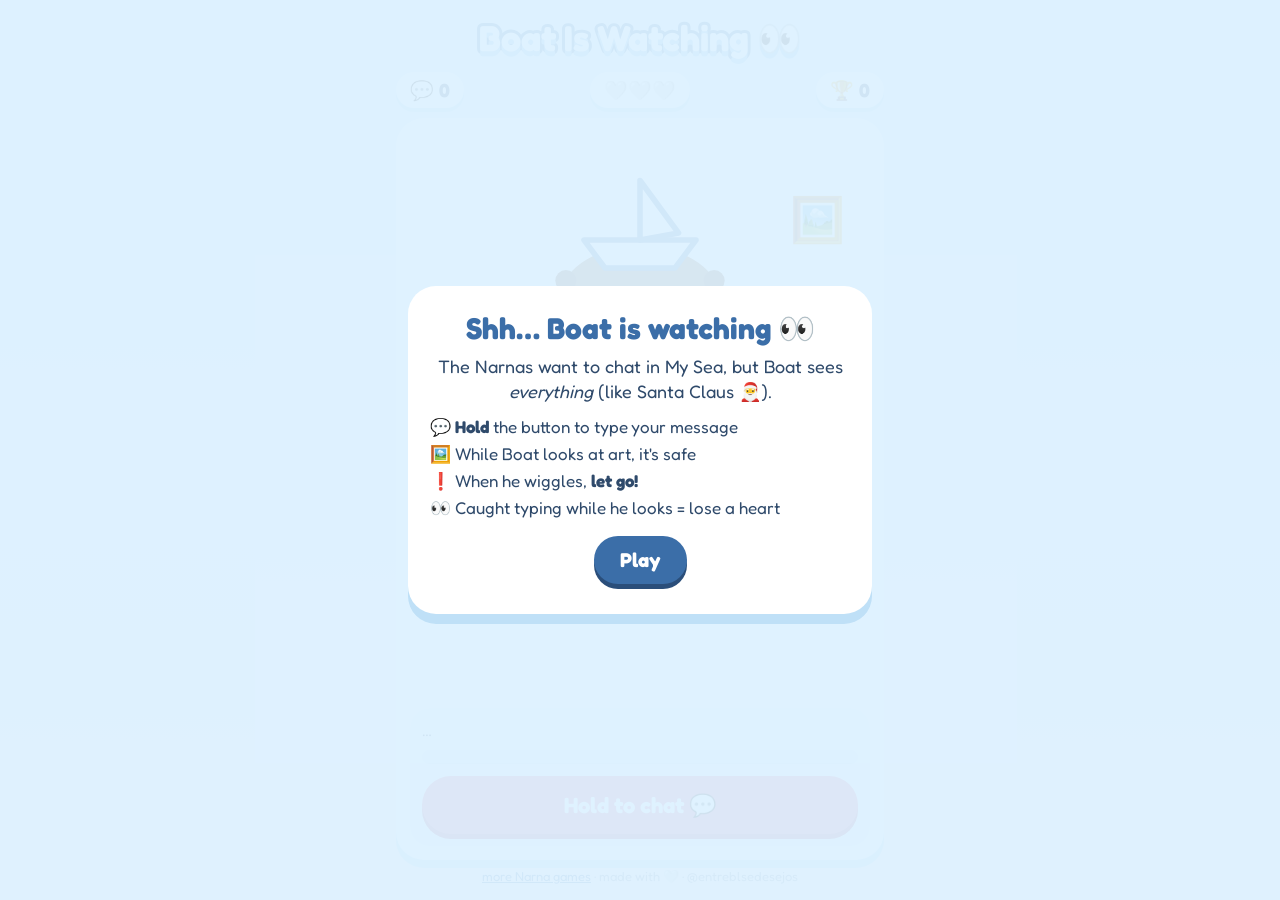
==== boat-is-watching/index.html @ 4c750a0a "Add Boat Is Watching game Co-Authored-By: Claude Opus 5.5 <noreply@anthropic.com> Claude-Session: ht" ====
<!doctype html><html lang="en"><head><meta charset="utf-8"><meta name="viewport" content="width=device-width, initial-scale=1, viewport-fit=cover">
<meta property="og:title" content="Boat Is Watching 👀🦦"><meta property="og:description" content="Chat with the Narnas… but stop when Boat looks!">
<title>Boat Is Watching</title>
<link rel="stylesheet" href="https://fonts.googleapis.com/css2?family=Fredoka:wght@400;600;700&display=swap">
<style>
:root{--ink:#2F4A6B;--blue:#3B6EA8;--pink:#E8638F;color-scheme:light}
[hidden]{display:none!important}
html,body{height:100%;margin:0}
body{font-family:Fredoka,ui-rounded,system-ui,sans-serif;color:var(--ink);background:linear-gradient(180deg,#DDF2FF,#FFF0F5);-webkit-user-select:none;user-select:none;touch-action:manipulation;overflow:hidden}
#app{max-width:520px;margin:0 auto;height:100%;display:flex;flex-direction:column;padding:calc(12px + env(safe-area-inset-top,0px)) 16px 16px;box-sizing:border-box}
h1{margin:4px 0 2px;text-align:center;font-weight:700;font-size:36px;color:#fff;-webkit-text-stroke:6px var(--blue);paint-order:stroke fill;text-shadow:0 5px 0 #8EC3EC}
.hud{display:flex;justify-content:space-between;align-items:center;margin:10px 0;font-weight:600;font-size:19px}
.pill{background:#fff;border-radius:999px;padding:6px 14px;box-shadow:0 4px 0 #BFE0F7}
#stage{position:relative;flex:1;min-height:0;background:#fff;border-radius:28px;box-shadow:0 8px 0 #BFE0F7;overflow:hidden}
#boat{position:absolute;left:50%;top:6%;width:62%;max-width:280px;transform:translateX(-50%);transition:transform .12s}
#boat svg{width:100%;height:auto;display:block}
#boat.shake{animation:wig .25s infinite}@keyframes wig{0%,100%{transform:translateX(-50%) rotate(0)}25%{transform:translateX(-50%) rotate(-5deg)}75%{transform:translateX(-50%) rotate(5deg)}}
#bubble{position:absolute;left:50%;top:2%;transform:translateX(-50%);background:#fff;border:3px solid var(--blue);border-radius:16px;padding:4px 12px;font-weight:700;color:var(--blue);font-size:17px;white-space:nowrap;z-index:2}
#art{position:absolute;right:8%;top:10%;font-size:44px}
#status{position:absolute;left:0;right:0;top:58%;text-align:center;font-weight:700;font-size:22px}
.chat{position:absolute;left:14px;right:14px;bottom:14px;background:#F2F8FE;border-radius:20px;padding:12px}
.msg{font-size:16px;min-height:22px;margin-bottom:8px}
.bar{height:14px;background:#DCEAF7;border-radius:999px;overflow:hidden}
.fill{height:100%;width:0;background:linear-gradient(90deg,#7CC4F2,#3B6EA8);border-radius:999px}
#hold{margin-top:12px;width:100%;font-family:inherit;font-weight:700;font-size:22px;border:0;border-radius:999px;padding:16px;background:var(--pink);color:#fff;box-shadow:0 5px 0 #B8456B;touch-action:none}
#hold.on{background:#D04C78;transform:translateY(3px);box-shadow:0 2px 0 #B8456B}
.ov{position:fixed;inset:0;display:flex;align-items:center;justify-content:center;background:rgba(221,242,255,.93);z-index:10;padding:16px}
.card{background:#fff;border-radius:28px;padding:24px 22px;max-width:420px;width:100%;text-align:center;box-shadow:0 10px 0 #BFE0F7}
.card h2{margin:0 0 8px;font-size:30px;color:var(--blue)}
.card p{margin:8px 0;font-size:18px;line-height:1.4}
.rules{text-align:left;font-size:17px;margin:12px 0}.rules div{margin:6px 0}
.btn{font-family:inherit;font-weight:700;font-size:20px;border:0;border-radius:999px;padding:12px 26px;background:var(--blue);color:#fff;box-shadow:0 5px 0 #2A4E7A;cursor:pointer;margin:6px}
.btn.alt{background:#fff;color:var(--blue);border:3px solid var(--blue);box-shadow:0 5px 0 #BFE0F7}
.big{font-size:64px;font-weight:700;color:var(--pink);line-height:1}
.foot{text-align:center;font-size:13px;color:#7D8DA3;margin-top:8px}.foot a{color:var(--blue)}
</style></head><body>
<div id="app">
 <h1>Boat Is Watching 👀</h1>
 <div class="hud"><span class="pill">💬 <b id="sc">0</b></span><span class="pill" id="lives">🤍🤍🤍</span><span class="pill">🏆 <b id="best">0</b></span></div>
 <div id="stage">
  <div id="bubble" hidden></div>
  <div id="art">🖼️</div>
  <div id="boat"></div>
  <div id="status"></div>
  <div class="chat"><div class="msg" id="msg">…</div><div class="bar"><div class="fill" id="fill"></div></div>
   <button id="hold">Hold to chat 💬</button></div>
 </div>
 <div class="foot"><a href="../narna-games/">more Narna games</a> · made with 🤍 · @entreblsedesejos</div>
</div>
<div class="ov" id="start"><div class="card">
 <h2>Shh… Boat is watching 👀</h2>
 <p>The Narnas want to chat in My Sea, but Boat sees <i>everything</i> (like Santa Claus 🎅).</p>
 <div class="rules">
  <div>💬 <b>Hold</b> the button to type your message</div>
  <div>🖼️ While Boat looks at art, it's safe</div>
  <div>❗ When he wiggles, <b>let go!</b></div>
  <div>👀 Caught typing while he looks = lose a heart</div>
 </div>
 <button class="btn" id="go">Play</button>
</div></div>
<div class="ov" id="end" hidden><div class="card">
 <h2 id="title">Caught!</h2><div class="big" id="final">0</div><p id="emsg"></p>
 <button class="btn" id="again">Play again</button><button class="btn alt" id="copy">Copy score</button>
 <p id="copied" style="font-size:14px;color:#7D8DA3" hidden>Copied! Paste it in My Sea 🦦</p>
</div></div>
<script>
const BR='#8E5F3D', DK='#73492D', CR='#EED6B6', INK='#2A1A10', BL='#F59FAE', BLUE='#3B6EA8';
const heart=(x,y,s,c)=>`<path transform="translate(${x} ${y}) scale(${s})" d="M0 8 C-14 -6 -6 -20 0 -10 C6 -20 14 -6 0 8Z" fill="${c}"/>`;

function eyes(t){
  const L=-44,R=44,Y=-78;
  if(t==='happy') return `<path d="M${L-13} ${Y+4} Q${L} ${Y-12} ${L+13} ${Y+4}" fill="none" stroke="${INK}" stroke-width="7" stroke-linecap="round"/><path d="M${R-13} ${Y+4} Q${R} ${Y-12} ${R+13} ${Y+4}" fill="none" stroke="${INK}" stroke-width="7" stroke-linecap="round"/>`;
  if(t==='sleep') return `<path d="M${L-13} ${Y-2} Q${L} ${Y+10} ${L+13} ${Y-2}" fill="none" stroke="${INK}" stroke-width="7" stroke-linecap="round"/><path d="M${R-13} ${Y-2} Q${R} ${Y+10} ${R+13} ${Y-2}" fill="none" stroke="${INK}" stroke-width="7" stroke-linecap="round"/>`;
  if(t==='heart') return heart(L,Y,1.6,'#E84A7F')+heart(R,Y,1.6,'#E84A7F');
  if(t==='teary') return `<ellipse cx="${L}" cy="${Y}" rx="15" ry="16" fill="${INK}"/><circle cx="${L+5}" cy="${Y-6}" r="6" fill="#fff"/><circle cx="${L-5}" cy="${Y+6}" r="3" fill="#fff"/>
     <ellipse cx="${R}" cy="${Y}" rx="15" ry="16" fill="${INK}"/><circle cx="${R+5}" cy="${Y-6}" r="6" fill="#fff"/><circle cx="${R-5}" cy="${Y+6}" r="3" fill="#fff"/>
     <path d="M${L-8} ${Y+18} q-6 14 0 20 q6 -6 0 -20z" fill="#7CC4F2"/><path d="M${R+8} ${Y+18} q-6 14 0 20 q6 -6 0 -20z" fill="#7CC4F2"/>`;
  if(t==='wink') return `<ellipse cx="${L}" cy="${Y}" rx="11" ry="12" fill="${INK}"/><circle cx="${L+4}" cy="${Y-4}" r="4" fill="#fff"/><path d="M${R-13} ${Y+4} Q${R} ${Y-12} ${R+13} ${Y+4}" fill="none" stroke="${INK}" stroke-width="7" stroke-linecap="round"/>`;
  return `<ellipse cx="${L}" cy="${Y}" rx="11" ry="12" fill="${INK}"/><circle cx="${L+4}" cy="${Y-4}" r="4" fill="#fff"/><ellipse cx="${R}" cy="${Y}" rx="11" ry="12" fill="${INK}"/><circle cx="${R+4}" cy="${Y-4}" r="4" fill="#fff"/>`;
}
function mouth(t){
  if(t==='open') return `<path d="M-14 -26 Q0 -2 14 -26 Z" fill="#C2405E" stroke="${INK}" stroke-width="4" stroke-linejoin="round"/>`;
  if(t==='sad') return `<path d="M-12 -18 Q0 -28 12 -18" fill="none" stroke="${INK}" stroke-width="4" stroke-linecap="round"/>`;
  return `<path d="M-15 -22 Q-7 -12 0 -24 Q7 -12 15 -22" fill="none" stroke="${INK}" stroke-width="4" stroke-linecap="round"/>`;
}
function paws(t){
  if(t==='wave') return `<path d="M70 20 Q120 -10 130 -70" stroke="${BR}" stroke-width="44" stroke-linecap="round" fill="none"/><ellipse cx="132" cy="-80" rx="26" ry="22" fill="${DK}"/><ellipse cx="-45" cy="30" rx="26" ry="20" fill="${DK}"/>
     <path d="M160 -110 q14 -6 20 6 M166 -78 q16 0 18 12" stroke="${BLUE}" stroke-width="8" stroke-linecap="round" fill="none"/>`;
  if(t==='heart') return heart(0,62,7,'#F06292')+`<ellipse cx="-58" cy="50" rx="26" ry="21" fill="${DK}"/><ellipse cx="58" cy="50" rx="26" ry="21" fill="${DK}"/>`;
  if(t==='wai') return `<ellipse cx="-13" cy="10" rx="18" ry="34" fill="${DK}" transform="rotate(-6 -13 10)"/><ellipse cx="13" cy="10" rx="18" ry="34" fill="${DK}" transform="rotate(6 13 10)"/>`;
  if(t==='shell') return `<g transform="translate(0 55) scale(1.6)"><path d="M0 -26 L-30 14 Q0 30 30 14 Z" fill="#FFB7C9" stroke="#F08AA6" stroke-width="3" stroke-linejoin="round"/><path d="M0 -26 L-15 18 M0 -26 L0 22 M0 -26 L15 18" stroke="#F08AA6" stroke-width="3"/></g><ellipse cx="-50" cy="45" rx="26" ry="21" fill="${DK}"/><ellipse cx="50" cy="45" rx="26" ry="21" fill="${DK}"/>`;
  if(t==='face') return `<ellipse cx="-80" cy="-30" rx="26" ry="22" fill="${DK}"/><ellipse cx="80" cy="-30" rx="26" ry="22" fill="${DK}"/>`;
  return `<ellipse cx="-45" cy="30" rx="26" ry="20" fill="${DK}"/><ellipse cx="45" cy="30" rx="26" ry="20" fill="${DK}"/>`;
}
function otter(o){
  return `<g>
   <ellipse cx="0" cy="80" rx="112" ry="108" fill="${BR}"/>
   <ellipse cx="0" cy="95" rx="74" ry="78" fill="${CR}"/>
   <ellipse cx="-60" cy="178" rx="34" ry="18" fill="${DK}"/><ellipse cx="60" cy="178" rx="34" ry="18" fill="${DK}"/>
   <ellipse cx="0" cy="-58" rx="118" ry="84" fill="${BR}"/>
   <circle cx="-106" cy="-92" r="15" fill="${DK}"/><circle cx="-106" cy="-92" r="7" fill="#D2A07A"/>
   <circle cx="106" cy="-92" r="15" fill="${DK}"/><circle cx="106" cy="-92" r="7" fill="#D2A07A"/>
   <path d="M-100 -30 Q-96 22 0 22 Q96 22 100 -30 Q70 -62 0 -60 Q-70 -62 -100 -30Z" fill="${CR}"/>
   ${eyes(o.eyes)}
   <ellipse cx="-74" cy="-34" rx="17" ry="9" fill="${BL}" opacity="${o.blush||.75}"/><ellipse cx="74" cy="-34" rx="17" ry="9" fill="${BL}" opacity="${o.blush||.75}"/>
   <ellipse cx="0" cy="-44" rx="19" ry="12" fill="${INK}"/>
   ${mouth(o.mouth)}
   <g stroke="#9C7656" stroke-width="3" stroke-linecap="round"><path d="M-34 -30 L-82 -40 M-34 -22 L-84 -20 M-34 -14 L-78 -2"/><path d="M34 -30 L82 -40 M34 -22 L84 -20 M34 -14 L78 -2"/></g>
   ${paws(o.paws)}
   ${o.hat||''}
  </g>`;
}
const water=`<path d="M-190 140 Q-142 115 -95 140 T0 140 T95 140 T190 140 Q200 200 150 215 Q0 235 -150 215 Q-200 200 -190 140Z" fill="#5DA9E6"/><path d="M-190 140 Q-142 115 -95 140 T0 140 T95 140 T190 140" fill="none" stroke="#fff" stroke-width="7" stroke-linecap="round"/>`;
const nightcap=`<path d="M-70 -128 Q-10 -230 80 -190 Q40 -160 70 -125 Z" fill="#7FA8E0"/><circle cx="84" cy="-192" r="16" fill="#fff"/><path d="M-80 -128 Q0 -150 80 -128" stroke="#fff" stroke-width="16" stroke-linecap="round" fill="none"/>`;


const boatHat=`<g transform="translate(0 -150)"><path d="M-80 0 L80 0 L50 40 L-50 40Z" fill="#fff" stroke="#3B6EA8" stroke-width="8" stroke-linejoin="round"/><path d="M0 0 L0 -85 L55 -10Z" fill="#fff" stroke="#3B6EA8" stroke-width="8" stroke-linejoin="round"/></g>`;
const V='viewBox="-200 -260 400 460" xmlns="http://www.w3.org/2000/svg"';
const BACK=`<svg ${V}><ellipse cx="0" cy="80" rx="112" ry="108" fill="${BR}"/><ellipse cx="-60" cy="178" rx="34" ry="18" fill="${DK}"/><ellipse cx="60" cy="178" rx="34" ry="18" fill="${DK}"/><ellipse cx="0" cy="-58" rx="118" ry="84" fill="${BR}"/><circle cx="-106" cy="-92" r="15" fill="${DK}"/><circle cx="106" cy="-92" r="15" fill="${DK}"/><path d="M90 120 Q190 110 170 30" stroke="${DK}" stroke-width="34" fill="none" stroke-linecap="round"/>${boatHat}</svg>`;
const FRONT=`<svg ${V}>${otter({eyes:'normal',mouth:'smile',paws:'default',hat:boatHat})}</svg>`;
const CAUGHT=`<svg ${V}>${otter({eyes:'happy',mouth:'open',paws:'face',hat:boatHat,blush:1})}</svg>`;
const msgs=["Boat is so cute today 🥹","Did you see his new photo?? 😭","I'm not crying, you're crying","Hi Boat! 👋 (he left again)","Narna forever 🦦🤍","Who's going to the next fanmeeting?","That smile should be illegal","Let's plan a group trip ✈️","Otters hold hands while sleeping 🥺","Look at this wallpaper I made…","Shh he's online","Has anyone eaten yet? 🍜"];
const $=id=>document.getElementById(id);
let best=0;try{best=+localStorage.getItem('boatWatchBest')||0}catch(e){} $('best').textContent=best;
let state='away',score=0,lives=3,prog=0,holding=false,running=false,t0=0,tState=0,stateDur=0,elapsed=0,raf=0,last=0,msg='';
function setBoat(s){state=s;tState=0;
 if(s==='away'){$('boat').innerHTML=BACK;$('boat').classList.remove('shake');$('art').hidden=false;$('status').textContent='🖼️ looking at art…';$('status').style.color='#7D8DA3';$('bubble').hidden=true;stateDur=1200+Math.random()*2200-Math.min(800,elapsed*15);}
 if(s==='warn'){$('boat').classList.add('shake');$('status').textContent='❗ he\'s turning…';$('status').style.color='#E0A800';stateDur=Math.max(260,650-elapsed*10);}
 if(s==='watch'){$('boat').classList.remove('shake');$('boat').innerHTML=FRONT;$('art').hidden=true;$('status').textContent='👀 Boat is watching';$('status').style.color='#E8638F';stateDur=900+Math.random()*1300;}
}
function newMsg(){msg=msgs[Math.floor(Math.random()*msgs.length)];prog=0;render()}
function render(){const n=Math.round(msg.length*prog);$('msg').textContent=(msg.slice(0,n)||'…')+(holding&&prog<1?'|':'');$('fill').style.width=(prog*100)+'%';}
function caught(){lives--;$('lives').textContent='🤍'.repeat(Math.max(0,lives))+'🖤'.repeat(3-Math.max(0,lives));$('boat').innerHTML=CAUGHT;$('bubble').textContent=['I see 👀','5555 🤣','Caught you!','I see everything 🎅'][Math.floor(Math.random()*4)];$('bubble').hidden=false;holding=false;$('hold').classList.remove('on');prog=Math.max(0,prog-0.4);render();
 if(lives<=0){setTimeout(end,700)}else{state='pause';tState=0;stateDur=1100;}}
function loop(ts){if(!running)return;const dt=Math.min(50,ts-(last||ts));last=ts;tState+=dt;elapsed+=dt/1000;
 if(state==='pause'&&tState>stateDur){setBoat('away')}
 if(state==='away'&&tState>stateDur)setBoat('warn');
 else if(state==='warn'&&tState>stateDur)setBoat('watch');
 else if(state==='watch'){if(holding){caught()}else if(tState>stateDur)setBoat('away')}
 if(holding&&state!=='watch'&&state!=='pause'){prog+=dt/(1600+msg.length*20);if(prog>=1){score++;$('sc').textContent=score;$('status').textContent='✅ sent!';newMsg();}}
 render();raf=requestAnimationFrame(loop);}
const down=e=>{e.preventDefault();if(!running)return;holding=true;$('hold').classList.add('on')};
const up=e=>{holding=false;$('hold').classList.remove('on')};
$('hold').addEventListener('pointerdown',down);addEventListener('pointerup',up);addEventListener('pointercancel',up);
addEventListener('keydown',e=>{if(e.code==='Space'){down(e)}});addEventListener('keyup',e=>{if(e.code==='Space')up(e)});
function start(){score=0;lives=3;elapsed=0;last=0;$('sc').textContent=0;$('lives').textContent='🤍🤍🤍';$('start').hidden=true;$('end').hidden=true;$('copied').hidden=true;newMsg();setBoat('away');running=true;raf=requestAnimationFrame(loop);}
function end(){running=false;cancelAnimationFrame(raf);holding=false;
 if(score>best){best=score;try{localStorage.setItem('boatWatchBest',best)}catch(e){};$('best').textContent=best}
 $('final').textContent=score;
 const m=score>=12?['Master of sneaky chats 🥷','Boat never stood a chance 😂']:score>=6?['Not bad, Narna! 🦦','He only caught you a little…']:['Caught! 👀','He\'s like Santa Claus, he sees everything 🎅'];
 $('title').textContent=m[0];$('emsg').textContent=m[1];$('end').hidden=false;}
$('go').onclick=start;$('again').onclick=start;
$('copy').onclick=async()=>{const t=`I sent ${score} messages before Boat caught me 👀🦦 Can you beat me? ${location.href}`;try{await navigator.clipboard.writeText(t)}catch(e){const a=document.createElement('textarea');a.value=t;document.body.appendChild(a);a.select();try{document.execCommand('copy')}catch(_){}a.remove()}$('copied').hidden=false};
$('boat').innerHTML=BACK;
</script></body></html>
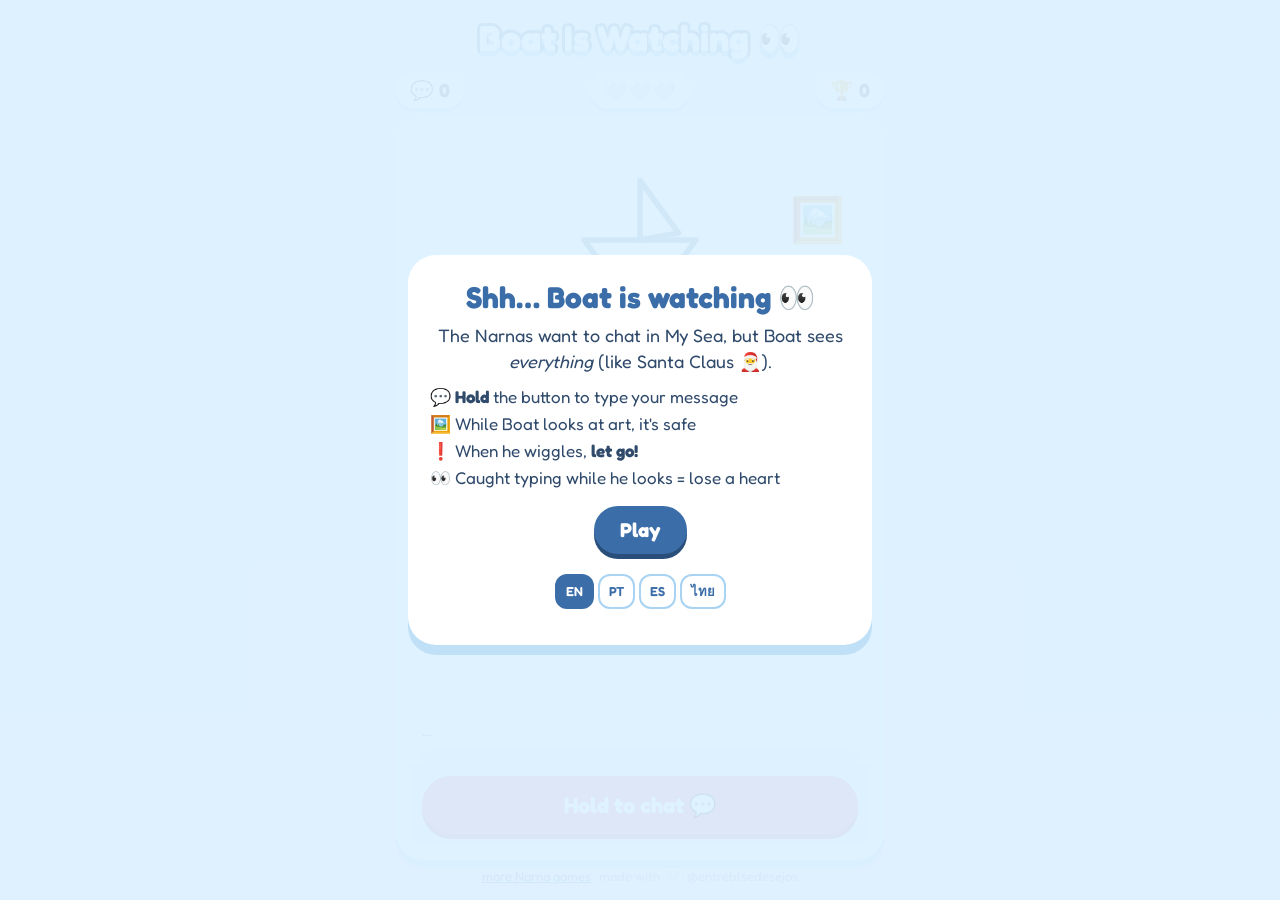
==== commit df02108c: "Games: 4 languages, link previews, result cards, random tie-break, hub sections Co-Authored-By: Clau" ====
--- a/boat-is-watching/index.html
+++ b/boat-is-watching/index.html
@@ -1,5 +1,7 @@
 <!doctype html><html lang="en"><head><meta charset="utf-8"><meta name="viewport" content="width=device-width, initial-scale=1, viewport-fit=cover">
-<meta property="og:title" content="Boat Is Watching 👀🦦"><meta property="og:description" content="Chat with the Narnas… but stop when Boat looks!">
+<meta property="og:title" content="Boat Is Watching 👀"><meta property="og:description" content="Chat with the Narnas… but stop typing when Boat turns around!">
+<meta property="og:image" content="https://vantevb.github.io/entreblsedesejos-midia/boat-is-watching/og.png"><meta property="og:image:width" content="1200"><meta property="og:image:height" content="630">
+<meta property="og:url" content="https://vantevb.github.io/entreblsedesejos-midia/boat-is-watching/"><meta name="twitter:card" content="summary_large_image">
 <title>Boat Is Watching</title>
 <link rel="stylesheet" href="https://fonts.googleapis.com/css2?family=Fredoka:wght@400;600;700&display=swap">
 <style>
@@ -43,26 +45,47 @@
   <div id="boat"></div>
   <div id="status"></div>
   <div class="chat"><div class="msg" id="msg">…</div><div class="bar"><div class="fill" id="fill"></div></div>
-   <button id="hold">Hold to chat 💬</button></div>
+   <button id="hold" data-i18n="hold"></button></div>
  </div>
- <div class="foot"><a href="../narna-games/">more Narna games</a> · made with 🤍 · @entreblsedesejos</div>
+ <div class="foot"><a href="../narna-games/" data-i18n="more"></a> · made with 🤍 · @entreblsedesejos</div>
 </div>
 <div class="ov" id="start"><div class="card">
- <h2>Shh… Boat is watching 👀</h2>
- <p>The Narnas want to chat in My Sea, but Boat sees <i>everything</i> (like Santa Claus 🎅).</p>
+ <h2 data-i18n="h2"></h2>
+ <p data-i18n="p"></p>
  <div class="rules">
-  <div>💬 <b>Hold</b> the button to type your message</div>
-  <div>🖼️ While Boat looks at art, it's safe</div>
-  <div>❗ When he wiggles, <b>let go!</b></div>
-  <div>👀 Caught typing while he looks = lose a heart</div>
+  <div data-i18n="r1"></div>
+  <div data-i18n="r2"></div>
+  <div data-i18n="r3"></div>
+  <div data-i18n="r4"></div>
  </div>
- <button class="btn" id="go">Play</button>
+ <button class="btn" id="go" data-i18n="play"></button>
+ <div class="langbox" style="margin-top:14px"></div>
 </div></div>
 <div class="ov" id="end" hidden><div class="card">
  <h2 id="title">Caught!</h2><div class="big" id="final">0</div><p id="emsg"></p>
- <button class="btn" id="again">Play again</button><button class="btn alt" id="copy">Copy score</button>
- <p id="copied" style="font-size:14px;color:#7D8DA3" hidden>Copied! Paste it in My Sea 🦦</p>
+ <button class="btn" id="again" data-i18n="again"></button><button class="btn alt" id="copy" data-i18n="copy"></button>
+ <p id="copied" style="font-size:14px;color:#7D8DA3" hidden data-i18n="copied"></p>
 </div></div>
+<script>
+window.I18N={
+en:{h2:'Shh… Boat is watching 👀',p:'The Narnas want to chat in My Sea, but Boat sees <i>everything</i> (like Santa Claus 🎅).',r1:'💬 <b>Hold</b> the button to type your message',r2:"🖼️ While Boat looks at art, it's safe",r3:'❗ When he wiggles, <b>let go!</b>',r4:'👀 Caught typing while he looks = lose a heart',play:'Play',hold:'Hold to chat 💬',again:'Play again',copy:'Copy score',copied:'Copied! Paste it in My Sea 🦦',more:'more Narna games',
+ sAway:'🖼️ looking at art…',sWarn:"❗ he's turning…",sWatch:'👀 Boat is watching',sSent:'✅ sent!',bub:['I see 👀','5555 🤣','Caught you!','I see everything 🎅'],
+ msgs:["Boat is so cute today 🥹","Did you see his new photo?? 😭","I'm not crying, you're crying","Hi Boat! 👋 (he left again)","Narna forever 🦦🤍","Who's going to the next fanmeeting?","That smile should be illegal","Let's plan a group trip ✈️","Otters hold hands while sleeping 🥺","Look at this wallpaper I made…","Shh he's online","Has anyone eaten yet? 🍜"],
+ e3:['Master of sneaky chats 🥷','Boat never stood a chance 😂'],e2:['Not bad, Narna! 🦦','He only caught you a little…'],e1:['Caught! 👀',"He's like Santa Claus, he sees everything 🎅"],share:'I sent {n} messages before Boat caught me 👀🦦 Can you beat me?'},
+pt:{h2:'Shh… o Boat tá de olho 👀',p:'As Narnas querem conversar no My Sea, mas o Boat vê <i>tudo</i> (tipo Papai Noel 🎅).',r1:'💬 <b>Segure</b> o botão pra digitar sua mensagem',r2:'🖼️ Enquanto o Boat olha a arte, tá tranquilo',r3:'❗ Quando ele balançar, <b>solta!</b>',r4:'👀 Pega digitando enquanto ele olha = perde um coração',play:'Jogar',hold:'Segure pra conversar 💬',again:'Jogar de novo',copy:'Copiar pontuação',copied:'Copiado! Cola no My Sea 🦦',more:'mais jogos das Narnas',
+ sAway:'🖼️ olhando a arte…',sWarn:'❗ ele tá virando…',sWatch:'👀 O Boat tá olhando',sSent:'✅ enviada!',bub:['Tô vendo 👀','kkkkk 🤣','Te peguei!','Eu vejo tudo 🎅'],
+ msgs:["O Boat tá tão fofo hoje 🥹","Viram a foto nova dele?? 😭","Não tô chorando, você que tá","Oi Boat! 👋 (ele sumiu de novo)","Narna pra sempre 🦦🤍","Quem vai no próximo fanmeeting?","Esse sorriso devia ser proibido","Bora planejar uma viagem em grupo ✈️","Lontras dão as mãos pra dormir 🥺","Olha esse wallpaper que eu fiz…","Shh, ele tá online","Alguém já comeu? 🍜"],
+ e3:['Mestre das conversas escondidas 🥷','O Boat nunca teve chance 😂'],e2:['Nada mal, Narna! 🦦','Ele só te pegou um pouquinho…'],e1:['Pega! 👀','Ele é tipo Papai Noel, vê tudo 🎅'],share:'Mandei {n} mensagens antes do Boat me pegar 👀🦦 Consegue me superar?'},
+es:{h2:'Shh… Boat está mirando 👀',p:'Las Narnas quieren charlar en My Sea, pero Boat lo ve <i>todo</i> (como Santa Claus 🎅).',r1:'💬 <b>Mantén</b> el botón para escribir tu mensaje',r2:'🖼️ Mientras Boat mira el arte, estás a salvo',r3:'❗ Cuando se mueva, <b>¡suelta!</b>',r4:'👀 Si te ve escribiendo = pierdes un corazón',play:'Jugar',hold:'Mantén para chatear 💬',again:'Jugar otra vez',copy:'Copiar puntaje',copied:'¡Copiado! Pégalo en My Sea 🦦',more:'más juegos de Narna',
+ sAway:'🖼️ mirando arte…',sWarn:'❗ se está dando la vuelta…',sWatch:'👀 Boat está mirando',sSent:'✅ ¡enviado!',bub:['Te veo 👀','jajaja 🤣','¡Te atrapé!','Lo veo todo 🎅'],
+ msgs:["Boat está tan lindo hoy 🥹","¿Vieron su foto nueva?? 😭","No estoy llorando, tú estás llorando","¡Hola Boat! 👋 (se fue otra vez)","Narna por siempre 🦦🤍","¿Quién va al próximo fanmeeting?","Esa sonrisa debería ser ilegal","Planeemos un viaje en grupo ✈️","Las nutrias se toman de la mano al dormir 🥺","Miren este fondo de pantalla que hice…","Shh, está en línea","¿Alguien ya comió? 🍜"],
+ e3:['Maestra del chat a escondidas 🥷','Boat nunca tuvo oportunidad 😂'],e2:['¡Nada mal, Narna! 🦦','Solo te atrapó un poquito…'],e1:['¡Atrapada! 👀','Es como Santa Claus, lo ve todo 🎅'],share:'Mandé {n} mensajes antes de que Boat me atrapara 👀🦦 ¿Puedes superarme?'},
+th:{h2:'ชู่ว์… Boat กำลังมองอยู่ 👀',p:'ชาว Narna อยากคุยกันใน My Sea แต่ Boat เห็น<i>ทุกอย่าง</i> (เหมือนซานตาคลอส 🎅)',r1:'💬 <b>กดค้าง</b>ที่ปุ่มเพื่อพิมพ์ข้อความ',r2:'🖼️ ตอนที่ Boat ดูงานศิลปะ ปลอดภัย',r3:'❗ ถ้าเขาเริ่มขยับ <b>ปล่อยมือ!</b>',r4:'👀 โดนจับได้ตอนพิมพ์ = เสียหัวใจ 1 ดวง',play:'เล่นเลย',hold:'กดค้างเพื่อแชท 💬',again:'เล่นอีกครั้ง',copy:'คัดลอกคะแนน',copied:'คัดลอกแล้ว! ส่งใน My Sea ได้เลย 🦦',more:'เกมอื่น ๆ ของ Narna',
+ sAway:'🖼️ กำลังดูงานศิลปะ…',sWarn:'❗ เขากำลังหันมา…',sWatch:'👀 Boat กำลังมองอยู่',sSent:'✅ ส่งแล้ว!',bub:['เห็นนะ 👀','5555 🤣','จับได้แล้ว!','เห็นทุกอย่างนะ 🎅'],
+ msgs:["วันนี้ Boat น่ารักมาก 🥹","เห็นรูปใหม่ของเขายัง?? 😭","ไม่ได้ร้องไห้นะ เธอนั่นแหละร้อง","หวัดดี Boat! 👋 (หายไปอีกแล้ว)","Narna ตลอดไป 🦦🤍","ใครจะไปแฟนมีตครั้งหน้าบ้าง?","รอยยิ้มนี้ควรผิดกฎหมาย","ไปเที่ยวด้วยกันเป็นกลุ่มไหม ✈️","นากจับมือกันตอนนอน 🥺","ดูวอลเปเปอร์ที่ฉันทำสิ…","ชู่ว์ เขาออนไลน์อยู่","กินข้าวกันยัง? 🍜"],
+ e3:['เซียนแอบแชท 🥷','Boat ไม่มีทางจับได้เลย 😂'],e2:['ไม่เลวนะ Narna! 🦦','โดนจับได้นิดหน่อยเอง…'],e1:['โดนจับได้! 👀','เขาเหมือนซานตาคลอส เห็นทุกอย่าง 🎅'],share:'ส่งได้ {n} ข้อความก่อนโดน Boat จับได้ 👀🦦 มาแข่งกันไหม?'}};
+</script>
+<script src="../shared/lang.js"></script>
 <script>
 const BR='#8E5F3D', DK='#73492D', CR='#EED6B6', INK='#2A1A10', BL='#F59FAE', BLUE='#3B6EA8';
 const heart=(x,y,s,c)=>`<path transform="translate(${x} ${y}) scale(${s})" d="M0 8 C-14 -6 -6 -20 0 -10 C6 -20 14 -6 0 8Z" fill="${c}"/>`;
@@ -119,25 +142,25 @@
 const BACK=`<svg ${V}><ellipse cx="0" cy="80" rx="112" ry="108" fill="${BR}"/><ellipse cx="-60" cy="178" rx="34" ry="18" fill="${DK}"/><ellipse cx="60" cy="178" rx="34" ry="18" fill="${DK}"/><ellipse cx="0" cy="-58" rx="118" ry="84" fill="${BR}"/><circle cx="-106" cy="-92" r="15" fill="${DK}"/><circle cx="106" cy="-92" r="15" fill="${DK}"/><path d="M90 120 Q190 110 170 30" stroke="${DK}" stroke-width="34" fill="none" stroke-linecap="round"/>${boatHat}</svg>`;
 const FRONT=`<svg ${V}>${otter({eyes:'normal',mouth:'smile',paws:'default',hat:boatHat})}</svg>`;
 const CAUGHT=`<svg ${V}>${otter({eyes:'happy',mouth:'open',paws:'face',hat:boatHat,blush:1})}</svg>`;
-const msgs=["Boat is so cute today 🥹","Did you see his new photo?? 😭","I'm not crying, you're crying","Hi Boat! 👋 (he left again)","Narna forever 🦦🤍","Who's going to the next fanmeeting?","That smile should be illegal","Let's plan a group trip ✈️","Otters hold hands while sleeping 🥺","Look at this wallpaper I made…","Shh he's online","Has anyone eaten yet? 🍜"];
+
 const $=id=>document.getElementById(id);
 let best=0;try{best=+localStorage.getItem('boatWatchBest')||0}catch(e){} $('best').textContent=best;
 let state='away',score=0,lives=3,prog=0,holding=false,running=false,t0=0,tState=0,stateDur=0,elapsed=0,raf=0,last=0,msg='';
 function setBoat(s){state=s;tState=0;
- if(s==='away'){$('boat').innerHTML=BACK;$('boat').classList.remove('shake');$('art').hidden=false;$('status').textContent='🖼️ looking at art…';$('status').style.color='#7D8DA3';$('bubble').hidden=true;stateDur=1200+Math.random()*2200-Math.min(800,elapsed*15);}
- if(s==='warn'){$('boat').classList.add('shake');$('status').textContent='❗ he\'s turning…';$('status').style.color='#E0A800';stateDur=Math.max(260,650-elapsed*10);}
- if(s==='watch'){$('boat').classList.remove('shake');$('boat').innerHTML=FRONT;$('art').hidden=true;$('status').textContent='👀 Boat is watching';$('status').style.color='#E8638F';stateDur=900+Math.random()*1300;}
+ if(s==='away'){$('boat').innerHTML=BACK;$('boat').classList.remove('shake');$('art').hidden=false;$('status').textContent=T('sAway');$('status').style.color='#7D8DA3';$('bubble').hidden=true;stateDur=1200+Math.random()*2200-Math.min(800,elapsed*15);}
+ if(s==='warn'){$('boat').classList.add('shake');$('status').textContent=T('sWarn');$('status').style.color='#E0A800';stateDur=Math.max(260,650-elapsed*10);}
+ if(s==='watch'){$('boat').classList.remove('shake');$('boat').innerHTML=FRONT;$('art').hidden=true;$('status').textContent=T('sWatch');$('status').style.color='#E8638F';stateDur=900+Math.random()*1300;}
 }
-function newMsg(){msg=msgs[Math.floor(Math.random()*msgs.length)];prog=0;render()}
+function newMsg(){msg=(m=>m[Math.floor(Math.random()*m.length)])(T('msgs'));prog=0;render()}
 function render(){const n=Math.round(msg.length*prog);$('msg').textContent=(msg.slice(0,n)||'…')+(holding&&prog<1?'|':'');$('fill').style.width=(prog*100)+'%';}
-function caught(){lives--;$('lives').textContent='🤍'.repeat(Math.max(0,lives))+'🖤'.repeat(3-Math.max(0,lives));$('boat').innerHTML=CAUGHT;$('bubble').textContent=['I see 👀','5555 🤣','Caught you!','I see everything 🎅'][Math.floor(Math.random()*4)];$('bubble').hidden=false;holding=false;$('hold').classList.remove('on');prog=Math.max(0,prog-0.4);render();
+function caught(){lives--;$('lives').textContent='🤍'.repeat(Math.max(0,lives))+'🖤'.repeat(3-Math.max(0,lives));$('boat').innerHTML=CAUGHT;$('bubble').textContent=(b=>b[Math.floor(Math.random()*b.length)])(T('bub'));$('bubble').hidden=false;holding=false;$('hold').classList.remove('on');prog=Math.max(0,prog-0.4);render();
  if(lives<=0){setTimeout(end,700)}else{state='pause';tState=0;stateDur=1100;}}
 function loop(ts){if(!running)return;const dt=Math.min(50,ts-(last||ts));last=ts;tState+=dt;elapsed+=dt/1000;
  if(state==='pause'&&tState>stateDur){setBoat('away')}
  if(state==='away'&&tState>stateDur)setBoat('warn');
  else if(state==='warn'&&tState>stateDur)setBoat('watch');
  else if(state==='watch'){if(holding){caught()}else if(tState>stateDur)setBoat('away')}
- if(holding&&state!=='watch'&&state!=='pause'){prog+=dt/(1600+msg.length*20);if(prog>=1){score++;$('sc').textContent=score;$('status').textContent='✅ sent!';newMsg();}}
+ if(holding&&state!=='watch'&&state!=='pause'){prog+=dt/(1600+msg.length*20);if(prog>=1){score++;$('sc').textContent=score;$('status').textContent=T('sSent');newMsg();}}
  render();raf=requestAnimationFrame(loop);}
 const down=e=>{e.preventDefault();if(!running)return;holding=true;$('hold').classList.add('on')};
 const up=e=>{holding=false;$('hold').classList.remove('on')};
@@ -147,9 +170,9 @@
 function end(){running=false;cancelAnimationFrame(raf);holding=false;
  if(score>best){best=score;try{localStorage.setItem('boatWatchBest',best)}catch(e){};$('best').textContent=best}
  $('final').textContent=score;
- const m=score>=12?['Master of sneaky chats 🥷','Boat never stood a chance 😂']:score>=6?['Not bad, Narna! 🦦','He only caught you a little…']:['Caught! 👀','He\'s like Santa Claus, he sees everything 🎅'];
+ const m=T(score>=12?'e3':score>=6?'e2':'e1');
  $('title').textContent=m[0];$('emsg').textContent=m[1];$('end').hidden=false;}
 $('go').onclick=start;$('again').onclick=start;
-$('copy').onclick=async()=>{const t=`I sent ${score} messages before Boat caught me 👀🦦 Can you beat me? ${location.href}`;try{await navigator.clipboard.writeText(t)}catch(e){const a=document.createElement('textarea');a.value=t;document.body.appendChild(a);a.select();try{document.execCommand('copy')}catch(_){}a.remove()}$('copied').hidden=false};
+$('copy').onclick=async()=>{const t=T('share',{n:score})+' '+location.href;try{await navigator.clipboard.writeText(t)}catch(e){const a=document.createElement('textarea');a.value=t;document.body.appendChild(a);a.select();try{document.execCommand('copy')}catch(_){}a.remove()}$('copied').hidden=false};
 $('boat').innerHTML=BACK;
 </script></body></html>
